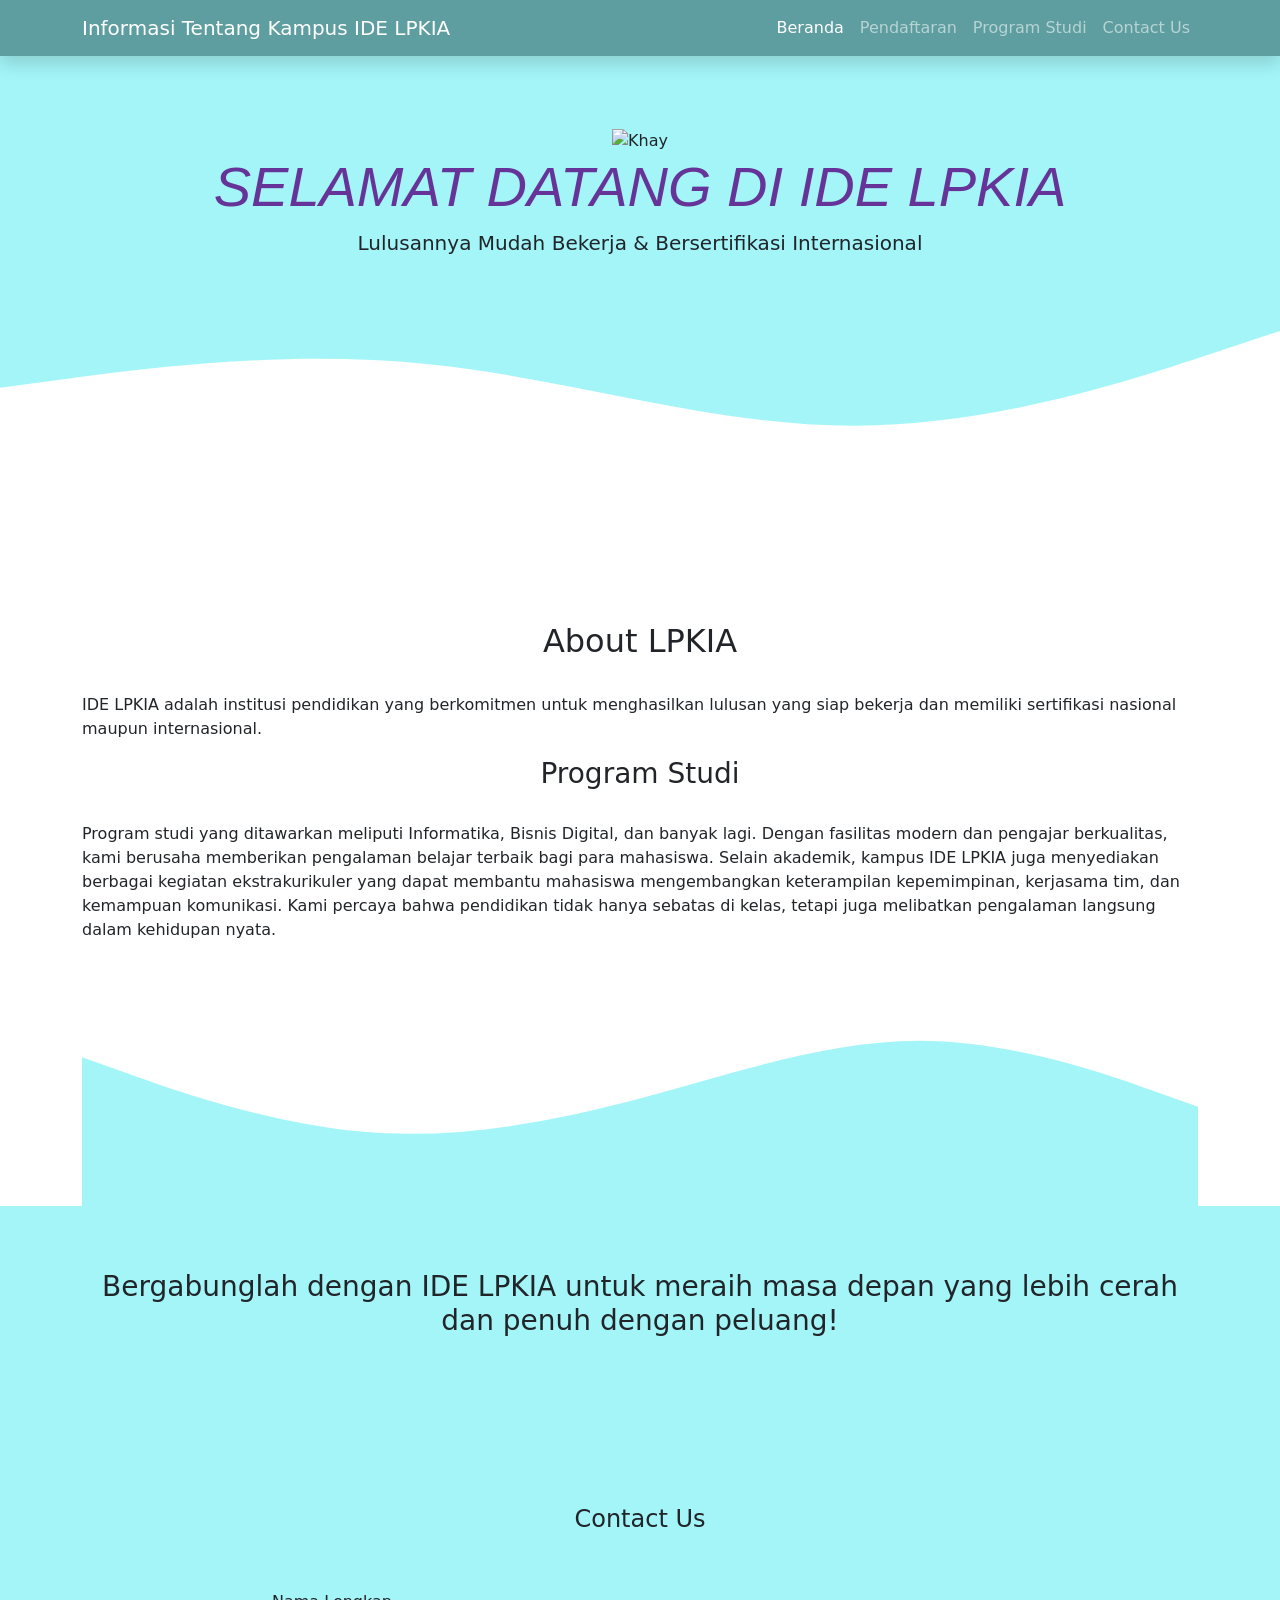
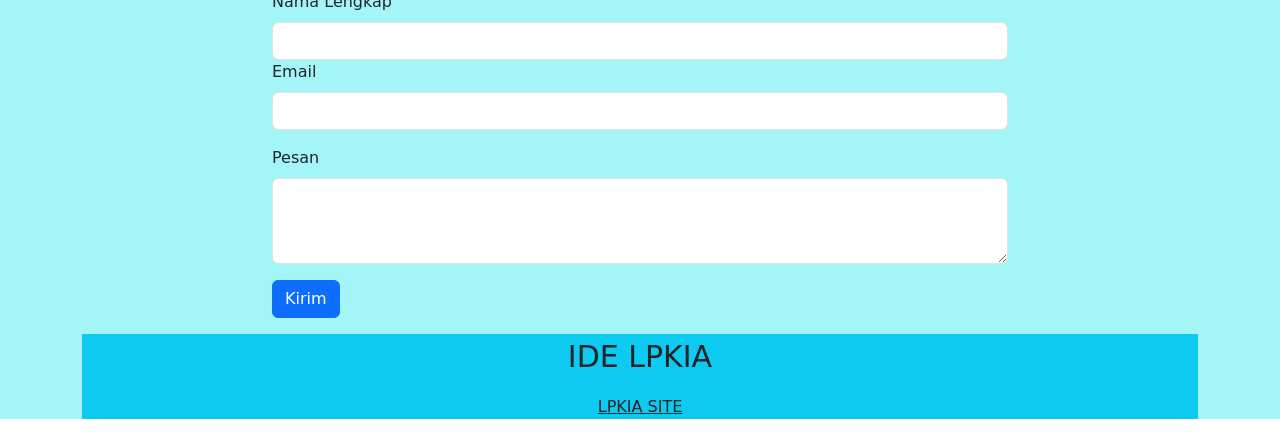
==== my web.html @ 57b777b3 "first commit" ====
<!doctype html>
<html lang="en">
<head>
    <!-- Required meta tags -->
    <meta charset="utf-8">
    <meta name="viewport" content="width=device-width, initial-scale=1">

    <!-- Bootstrap CSS -->
    <link href="https://cdn.jsdelivr.net/npm/bootstrap@5.0.1/dist/css/bootstrap.min.css" rel="stylesheet" integrity="sha384-+0n0xVW2eSR5OomGNYDnhzAbDsOXxcvSN1TPprVMTNDbiYZCxYbOOl7+AMvyTG2x" crossorigin="anonymous">

    <title>IDE LPKIA</title>
    <!---boostrep icon-->
    <link rel="stylesheet" href="https://cdn.jsdelivr.net/npm/bootstrap-icons@1.5.0/font/bootstrap-icons.css">

    <!---my css-->
    <link rel="stylesheet" href="style.css">


</head>
<body id="home">
    <!----navbar-->
    <nav class="navbar navbar-expand-lg navbar-dark shadow fixed-top" style="background-color: cadetblue;">
        <div class="container">
            <a class="navbar-brand" href="#">Informasi Tentang Kampus IDE LPKIA</a>
            <button class="navbar-toggler" type="button" data-bs-toggle="collapse" data-bs-target="#navbarNav" aria-controls="navbarNav" aria-expanded="false" aria-label="Toggle navigation">
                <span class="navbar-toggler-icon"></span>
            </button>
            <div class="collapse navbar-collapse" id="navbarNav">
                <ul class="navbar-nav ms-auto">
                    <li class="nav-item">
                        <a class="nav-link active" aria-current="page" href="#home">Beranda</a>
                    </li>
                    <li class="nav-item">
                        <a class="nav-link" href="#about">Pendaftaran</a>
                    </li>
                    <li class="nav-item">
                        <a class="nav-link" href="#project">Program Studi</a>
                    </li>
                    <li class="nav-item">
                        <a class="nav-link" href="#contact">Contact Us</a>
                    </li>

                </ul>
            </div>
        </div>
    </nav>

    <!---akhir navbar-->
    <!--jumbotron-->

    <section class="jumbotron text-center">
        <img src="img/lpkia.png" alt="Khay" width="300" class="rectangle" />

        <h1 class="display-4">SELAMAT DATANG DI IDE LPKIA</h1>
        <p class="lead">Lulusannya Mudah Bekerja & Bersertifikasi Internasional</p>
        <svg xmlns="http://www.w3.org/2000/svg" viewBox="0 0 1440 320"><path fill="#fff" fill-opacity="1" d="M0,128L80,117.3C160,107,320,85,480,101.3C640,117,800,171,960,170.7C1120,171,1280,117,1360,90.7L1440,64L1440,320L1360,320C1280,320,1120,320,960,320C800,320,640,320,480,320C320,320,160,320,80,320L0,320Z"></path></svg>
    </section>
    <!--akhir jumbotron-->
    <!--about-->
    <section id="about">
        <div class="container">
            <div class="row text-center mb-4">
                <div class="col">
                    <h2>About LPKIA</h2>
                </div>
            </div>
            <div class="row justify-content-center">
                <div class="col">
                    <p>
                        IDE LPKIA adalah institusi pendidikan yang berkomitmen untuk menghasilkan lulusan yang siap bekerja dan memiliki sertifikasi nasional maupun internasional.


                    </p>
                    <div class="container">
                        <div class="row text-center mb-4">
                            <div class="col">
                                <h3>Program Studi</h3>
                            </div>
                        </div>
                    </div>
                    <div class="col">
                        <p>
                            Program studi yang ditawarkan meliputi Informatika, Bisnis Digital, dan banyak lagi. Dengan fasilitas modern dan pengajar berkualitas, kami berusaha memberikan pengalaman belajar terbaik bagi para mahasiswa.

                            Selain akademik, kampus IDE LPKIA juga menyediakan berbagai kegiatan ekstrakurikuler yang dapat membantu mahasiswa mengembangkan keterampilan kepemimpinan, kerjasama tim, dan kemampuan komunikasi.
                            Kami percaya bahwa pendidikan tidak hanya sebatas di kelas, tetapi juga melibatkan pengalaman langsung dalam kehidupan nyata.
                        </p>
                    </div>
                </div>
            </div>
            <svg xmlns="http://www.w3.org/2000/svg" viewBox="0 0 1440 320"><path fill="rgb(163, 245, 248)" fill-opacity="1" d="M0,128L60,149.3C120,171,240,213,360,224C480,235,600,213,720,181.3C840,149,960,107,1080,106.7C1200,107,1320,149,1380,170.7L1440,192L1440,320L1380,320C1320,320,1200,320,1080,320C960,320,840,320,720,320C600,320,480,320,360,320C240,320,120,320,60,320L0,320Z"></path></svg>
    </section>

    <!--akhir about-->
    <!---projek-->
    <section id="project">
        <div class="container">
            <div class="row text-center">
                <div class="col">
                    <h3>Bergabunglah dengan IDE LPKIA untuk meraih masa depan yang lebih cerah dan penuh dengan peluang!</h3>
                </div>
            </div>

            <!--akhir projek-->
            <!---kontak-->
            <br>
            <br>
            <br>
            <br>
            <section id="contact">
                <div class="kontainer">
                    <div class="row text-center">
                        <div class="col">
                            <h4>Contact Us</h4>
                            <br>
                            <br>
                        </div>
                    </div>
                    <div class="row justify-content-center">
                        <div class="col-md-8">
                            <form>
                                <div class="mb-3">
                                    <label for="name" class="form-label">Nama Lengkap</label>
                                    <input type="text" class="form-control" id="name" aria-describedby="name">
                                    <div class="mb-3">
                                        <label for="email" class="form-label">Email </label>
                                        <input type="email" class="form-control" id="email" aria-describedby="email">
                                    </div>
                                    <div class="mb-3">
                                        <label for="pesan" class="form-label">Pesan</label>
                                        <textarea class="form-control" id="pesan" rows="3"></textarea>
                                    </div>
                                    <button type="submit" class="btn btn-primary">Kirim</button>
                            </form>
                        </div>
                    </div>
                </div>
            </section>
            <!---footer-->
            <footer class="bg-info text-with text-center">
                <p style="font-size: 30px"
                    style="color: brown;"
                    style="font-family: Verdana;"
                >IDE LPKIA</p>
                     <p><a href="https://lpkia.ac.id/" class="text-dark">LPKIA SITE</a> </p>
            </footer>
            <!--akhir footer-->
            <!--akhir kontak-->
            <!-- Optional JavaScript; choose one of the two! -->
            <!-- Option 1: Bootstrap Bundle with Popper -->
            <script src="https://cdn.jsdelivr.net/npm/bootstrap@5.0.1/dist/js/bootstrap.bundle.min.js" integrity="sha384-gtEjrD/SeCtmISkJkNUaaKMoLD0//ElJ19smozuHV6z3Iehds+3Ulb9Bn9Plx0x4" crossorigin="anonymous"></script>

            <!-- Option 2: Separate Popper and Bootstrap JS -->
            <!--
            <script src="https://cdn.jsdelivr.net/npm/@popperjs/core@2.9.2/dist/umd/popper.min.js" integrity="sha384-IQsoLXl5PILFhosVNubq5LC7Qb9DXgDA9i+tQ8Zj3iwWAwPtgFTxbJ8NT4GN1R8p" crossorigin="anonymous"></script>
            <script src="https://cdn.jsdelivr.net/npm/bootstrap@5.0.1/dist/js/bootstrap.min.js" integrity="sha384-Atwg2Pkwv9vp0ygtn1JAojH0nYbwNJLPhwyoVbhoPwBhjQPR5VtM2+xf0Uwh9KtT" crossorigin="anonymous"></script>
            -->
</body>
</html>
---- style.css ----
.jumbotron {
  padding-top: 8rem;
    background-color: rgb(163, 245, 248);
	
}
#project {
    background-color: rgb(163, 245, 248);

}
.footer {
    background-color: cadetblue;
   
}
section {
    padding-top: 4rem;
	
}

h1 {
    color : rebeccapurple;
    font-family : sans-serif ; 
    font-style: italic;
}
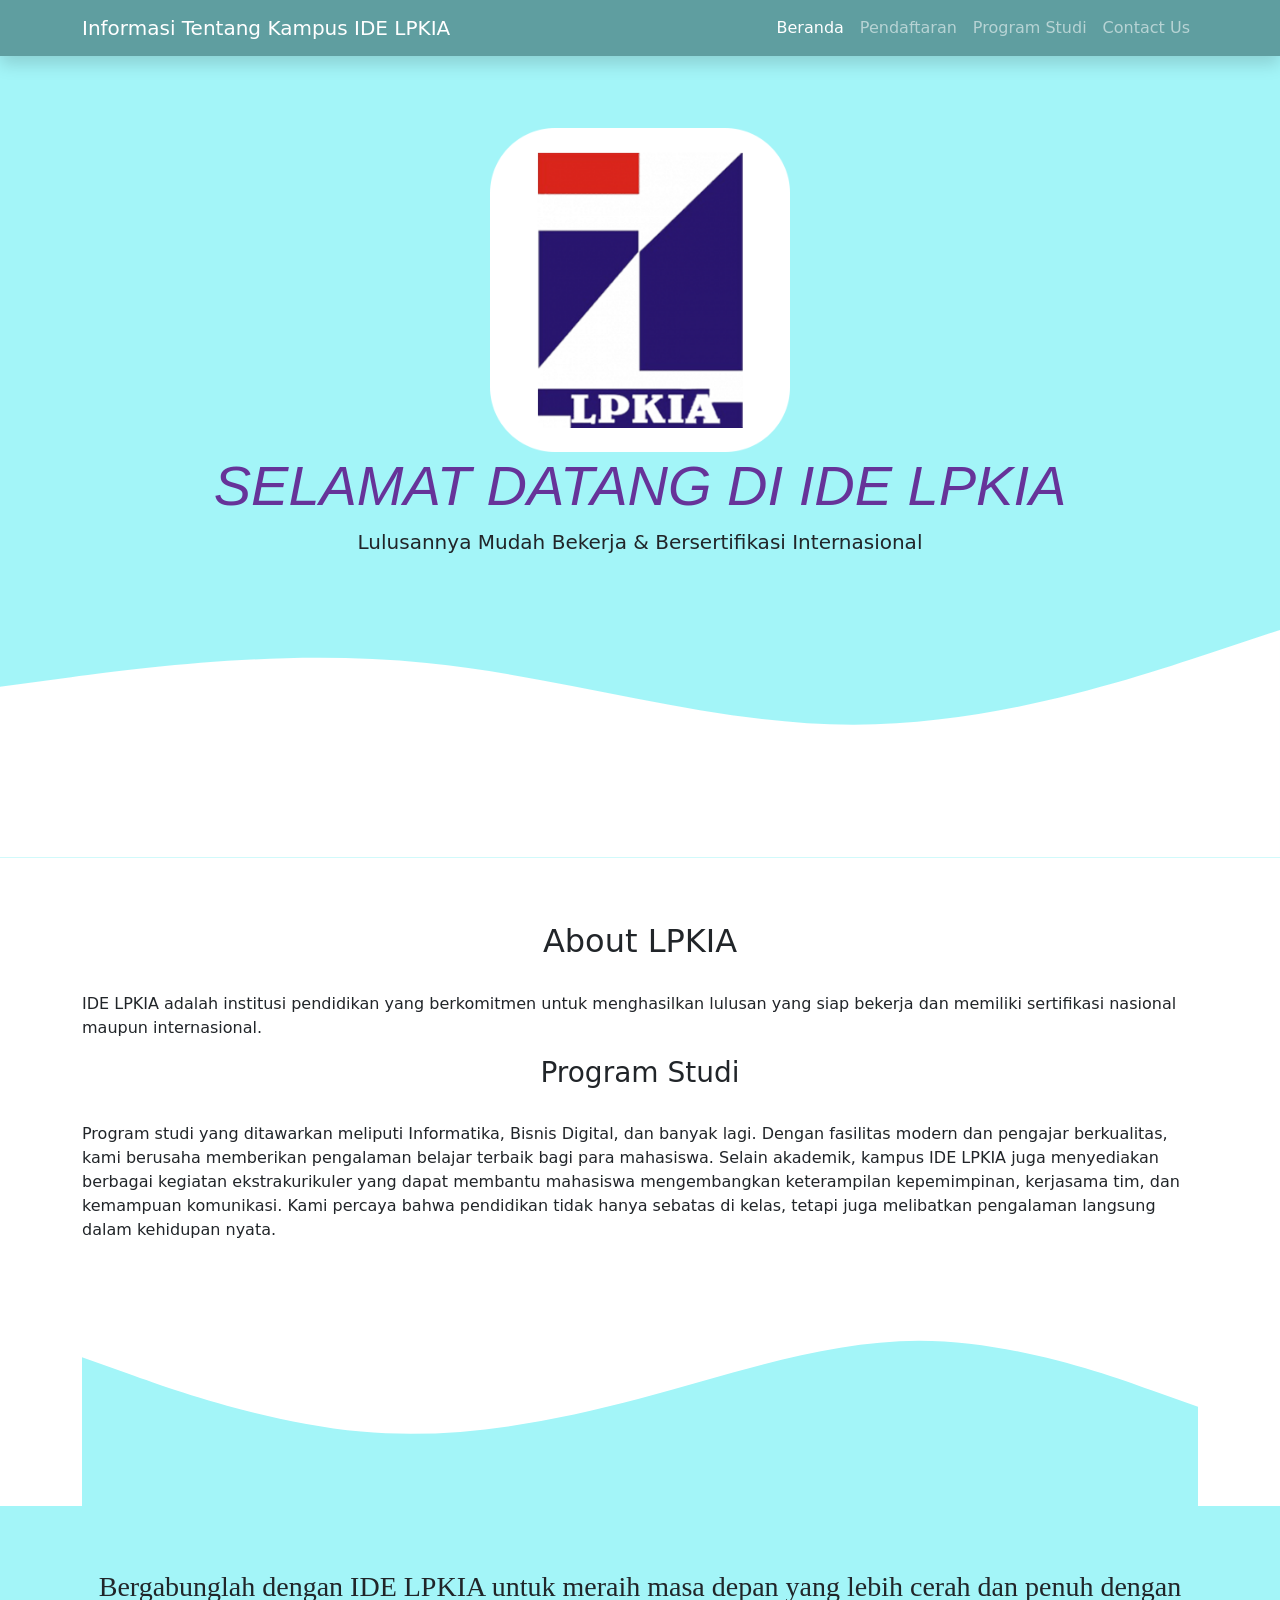
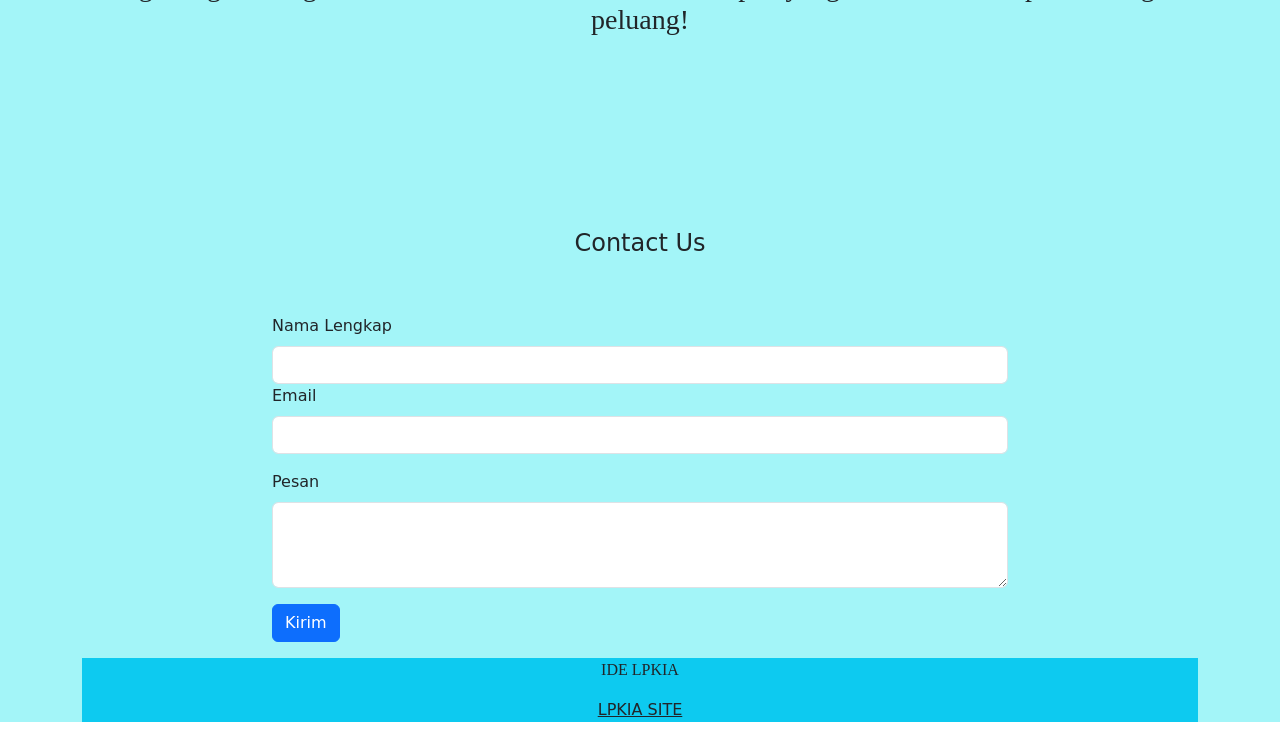
==== commit 383bb16c: "change" ====
--- a/my web.html
+++ b/my web.html
@@ -14,6 +14,7 @@
 
     <!---my css-->
     <link rel="stylesheet" href="style.css">
+    <script src="https://cdn.jsdelivr.net/npm/bootstrap@5.0.1/dist/js/bootstrap.bundle.min.js" integrity="sha384-gtEjrD/SeCtmISkJkNUaaKMoLD0//ElJ19smozuHV6z3Iehds+3Ulb9Bn9Plx0x4" crossorigin="anonymous"></script>
 
 
 </head>
@@ -49,7 +50,7 @@
     <!--jumbotron-->
 
     <section class="jumbotron text-center">
-        <img src="img/lpkia.png" alt="Khay" width="300" class="rectangle" />
+        <img src="logo lpkia.png" alt="Khay" width="300" class="rectangle" />
 
         <h1 class="display-4">SELAMAT DATANG DI IDE LPKIA</h1>
         <p class="lead">Lulusannya Mudah Bekerja & Bersertifikasi Internasional</p>
@@ -97,7 +98,8 @@
         <div class="container">
             <div class="row text-center">
                 <div class="col">
-                    <h3>Bergabunglah dengan IDE LPKIA untuk meraih masa depan yang lebih cerah dan penuh dengan peluang!</h3>
+                    <h3 style="font-family: 'Calibri;">Bergabunglah dengan IDE LPKIA untuk meraih masa depan yang lebih cerah dan penuh dengan peluang!</h3>
+                    <br>
                 </div>
             </div>
 
@@ -138,18 +140,14 @@
             </section>
             <!---footer-->
             <footer class="bg-info text-with text-center">
-                <p style="font-size: 30px"
-                    style="color: brown;"
-                    style="font-family: Verdana;"
-                >IDE LPKIA</p>
+                <p style="font-family: 'Times New Roman', Times, serif">IDE LPKIA</p>
                      <p><a href="https://lpkia.ac.id/" class="text-dark">LPKIA SITE</a> </p>
             </footer>
             <!--akhir footer-->
             <!--akhir kontak-->
             <!-- Optional JavaScript; choose one of the two! -->
             <!-- Option 1: Bootstrap Bundle with Popper -->
-            <script src="https://cdn.jsdelivr.net/npm/bootstrap@5.0.1/dist/js/bootstrap.bundle.min.js" integrity="sha384-gtEjrD/SeCtmISkJkNUaaKMoLD0//ElJ19smozuHV6z3Iehds+3Ulb9Bn9Plx0x4" crossorigin="anonymous"></script>
-
+            
             <!-- Option 2: Separate Popper and Bootstrap JS -->
             <!--
             <script src="https://cdn.jsdelivr.net/npm/@popperjs/core@2.9.2/dist/umd/popper.min.js" integrity="sha384-IQsoLXl5PILFhosVNubq5LC7Qb9DXgDA9i+tQ8Zj3iwWAwPtgFTxbJ8NT4GN1R8p" crossorigin="anonymous"></script>
